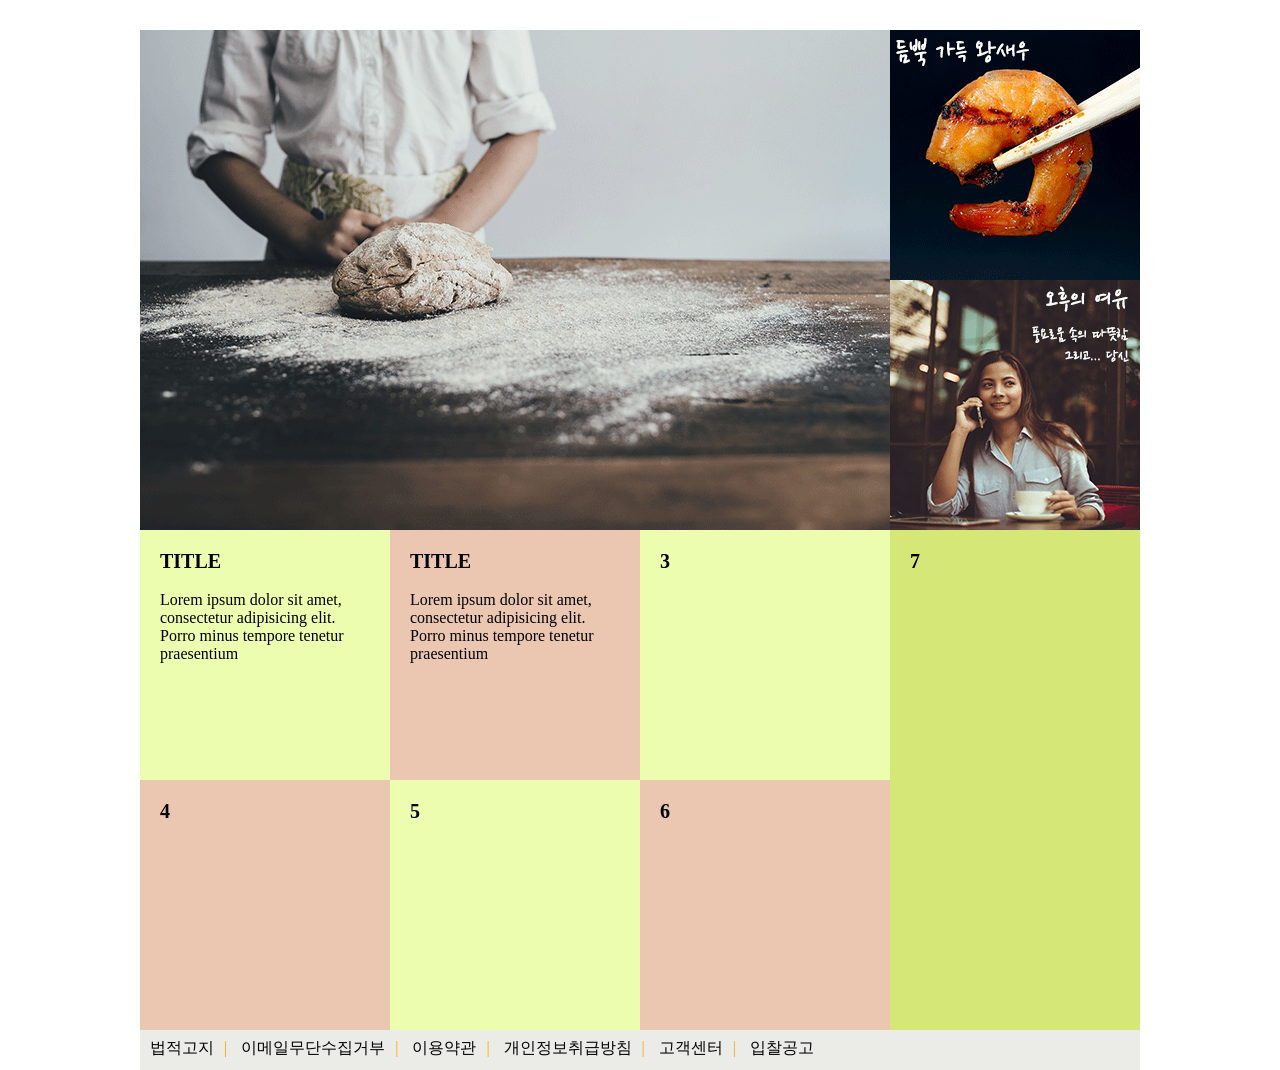
==== about.html @ 524897dc "5.30:다음작업떄  이미지 위 블록 겹치는 방법과 텍스트와 이미지 나란히 올때 텍스트 중앙 높이 배치하는 법 알아보기" ====
<!DOCTYPE html>
<html lang="ko">
<head>
    <meta charset="UTF-8">
    <meta name="viewport" content="width=device-width, initial-scale=1.0">
    <title>About</title>
    <link rel="stylesheet" type="text/css" href="./about.css">
</head>
<body>
    <div id="About">
        <div id="top">
            <img id='chef_about' src="image/chef_about.png" alt="">
            <!-- <div id="explain">
                    <p id="explain_pgh">
                        <span>GLOBAL<br>BUSINESS</span><br><br>
                        Lorem ipsum dolor sit amet, consectetur adipisicing elit. 
                        Porro minus tempore tenetur praesentium
                    </p>
                </div> -->
            <img id='right1' src="image/right1.png" alt="">
            <img src="image/right2.png" alt="">
        </div>
        <div id="box_all">

            <div id="boxs">
                <div class="box">
                    <p class="explain_pgh">
                        <span>TITLE</span><br><br>
                        Lorem ipsum dolor sit amet, consectetur adipisicing elit. 
                        Porro minus tempore tenetur praesentium
                    </p>
                </div>
                <div class="box">
                    <p class="explain_pgh">
                        <span>TITLE</span><br><br>
                        Lorem ipsum dolor sit amet, consectetur adipisicing elit. 
                        Porro minus tempore tenetur praesentium
                    </p>
                </div>

                <div class="box">
                    <p class="explain_pgh"><span>3</span></p>
                </div>

                <div class="box">
                    <p class="explain_pgh"><span>4</span></p>
                </div>

                <div class="box">
                    <p class="explain_pgh"><span>5</span></p>
                </div>

                <div class="box">
                    <p class="explain_pgh"><span>6</span><br><br></p>
                </div>
            </div>

            <div id="long_box">
                <p><span>7</span></p>
            </div>
        </div>

        <div id="footer">
            <ul>
                <li>법적고지</li><span>|</span>
                <li>이메일무단수집거부</li><span>|</span>
                <li>이용약관</li><span>|</span>
                <li>개인정보취급방침</li><span>|</span>
                <li>고객센터</li><span>|</span>
                <li>입찰공고</li>
            </ul>
        </div>
    </div>
</body>
</html>
---- about.css ----
body {margin: 0;}

#About {margin-top: 30px;}

#About > div {margin-left: auto; margin-right: auto;}

#top {width: 1000px; height: 500px;}

#chef_about, #right1, #explain{float: left;}

#explain{
    width: 250px; height: 250px; 
    display: inline-block; background-color: aquamarine;
}




.explain_pgh {
    width: 210px; height: 210px;
    margin: 20px;
}

.explain_pgh > span {font-weight: bold; font-size: 20px;}




#box_all { width: 1000px; height: 500px;}

#boxs {width: 750px; height: 500px; float: left;}

#boxs > div, #long_box {float:left;}

#boxs > div:nth-child(2n-1) { background-color: #ecfdaf;}

#boxs > div:nth-child(2n) { background-color: #ebc6b1;}

#long_box {
    width: 250px; height: 500px;
    background-color: #d5e877;
}

#long_box > p {margin: 20px;}

#long_box > p > span {font-weight: bold; font-size: 20px;}


#footer {
    width: 1000px; height: 40px;
    background-color: #ebece8;
    overflow: hidden;
}

#footer>ul {
    margin:0px; padding:0px; margin-top: 8px;
}

#footer>ul>li {
    display: inline-block;
    margin-left: 10px; margin-right: 10px;
}

#footer span{
    color: orange;
}
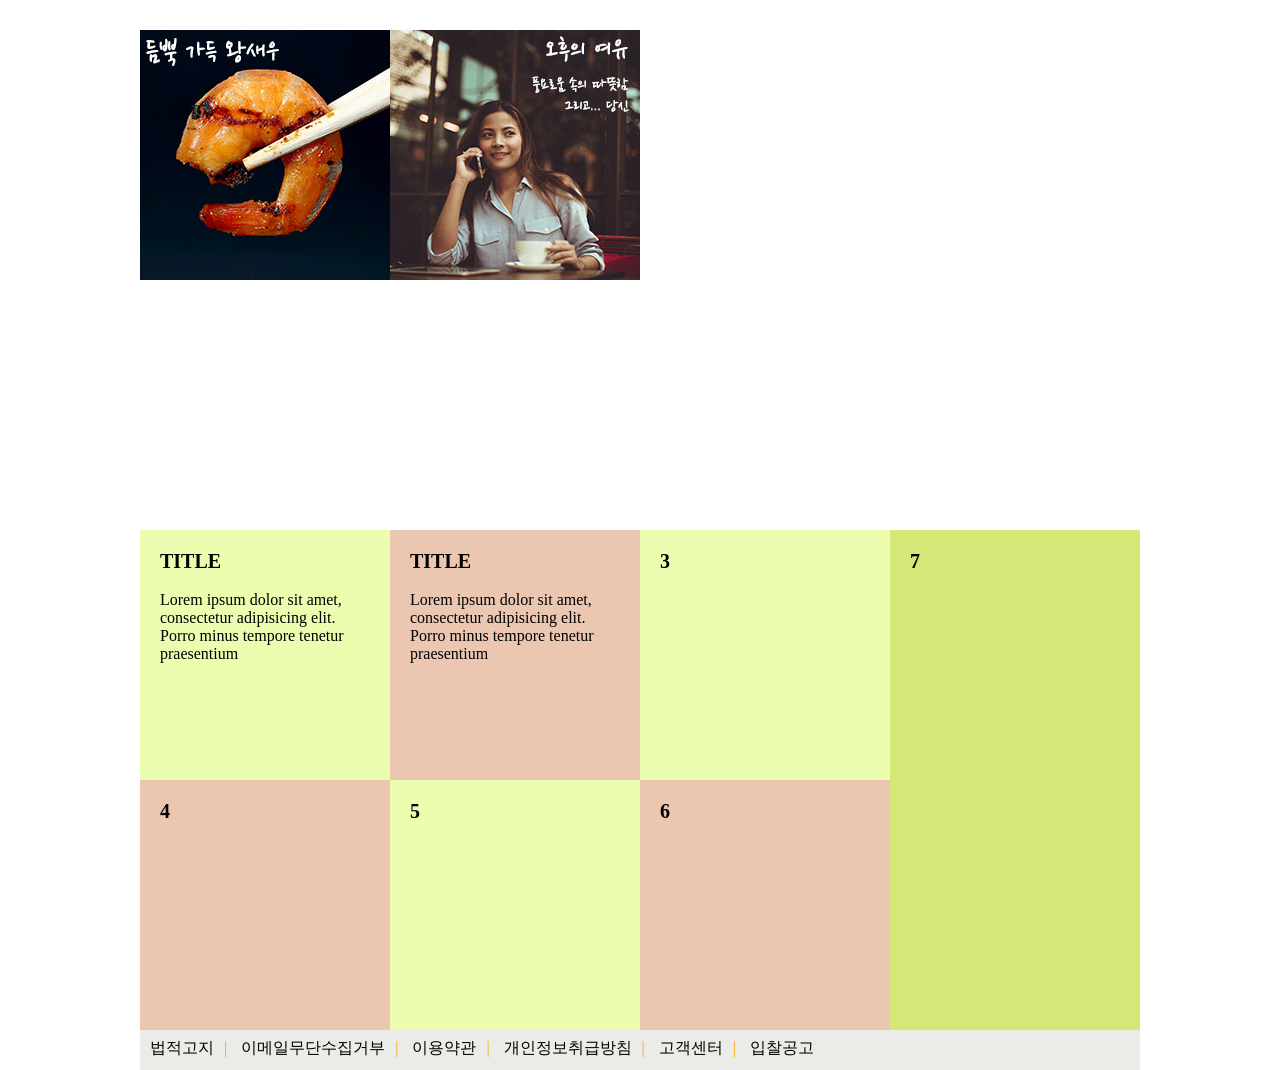
==== commit d2776ae3: "7.14-1" ====
--- a/about.html
+++ b/about.html
@@ -9,14 +9,9 @@
 <body>
     <div id="About">
         <div id="top">
-            <img id='chef_about' src="image/chef_about.png" alt="">
-            <!-- <div id="explain">
-                    <p id="explain_pgh">
-                        <span>GLOBAL<br>BUSINESS</span><br><br>
-                        Lorem ipsum dolor sit amet, consectetur adipisicing elit. 
-                        Porro minus tempore tenetur praesentium
-                    </p>
-                </div> -->
+            <div id="chef_about">
+                <div></div>
+            </div>
             <img id='right1' src="image/right1.png" alt="">
             <img src="image/right2.png" alt="">
         </div>
--- a/about.css
+++ b/about.css
@@ -1,40 +1,57 @@
-body {margin: 0;}
+body {
+    margin: 0;
+}
 
-#About {margin-top: 30px;}
+#About {
+    margin-top: 30px;
+}
 
-#About > div {margin-left: auto; margin-right: auto;}
+#About > div {
+    margin-left: auto; margin-right: auto;
+}
 
-#top {width: 1000px; height: 500px;}
+#top {
+    width: 1000px; height: 500px;
+}
 
-#chef_about, #right1, #explain{float: left;}
+#chef_about, #right1, #explain{
+    float: left;
+}
 
 #explain{
     width: 250px; height: 250px; 
     display: inline-block; background-color: aquamarine;
 }
 
-
-
-
 .explain_pgh {
     width: 210px; height: 210px;
     margin: 20px;
 }
 
-.explain_pgh > span {font-weight: bold; font-size: 20px;}
+.explain_pgh > span {
+    font-weight: bold; font-size: 20px;
+}
 
 
+#box_all { 
+    width: 1000px; height: 500px;
+}
 
+#boxs {
+    width: 750px; height: 500px; float: left;
+}
 
-#box_all { width: 1000px; height: 500px;}
+#boxs > div, #long_box {
+    float:left;
+}
 
-#boxs {width: 750px; height: 500px; float: left;}
+#boxs > div:nth-child(2n-1) { 
+    background-color: #ecfdaf;
+}
 
-#boxs > div, #long_box {float:left;}
-
-#boxs > div:nth-child(2n-1) { background-color: #ecfdaf;}
-
-#boxs > div:nth-child(2n) { background-color: #ebc6b1;}
+#boxs > div:nth-child(2n) { 
+    background-color: #ebc6b1;
+}
 
 #long_box {
     width: 250px; height: 500px;
@@ -63,7 +80,4 @@
 
 #footer span{
     color: orange;
-}
-
-
-
+}
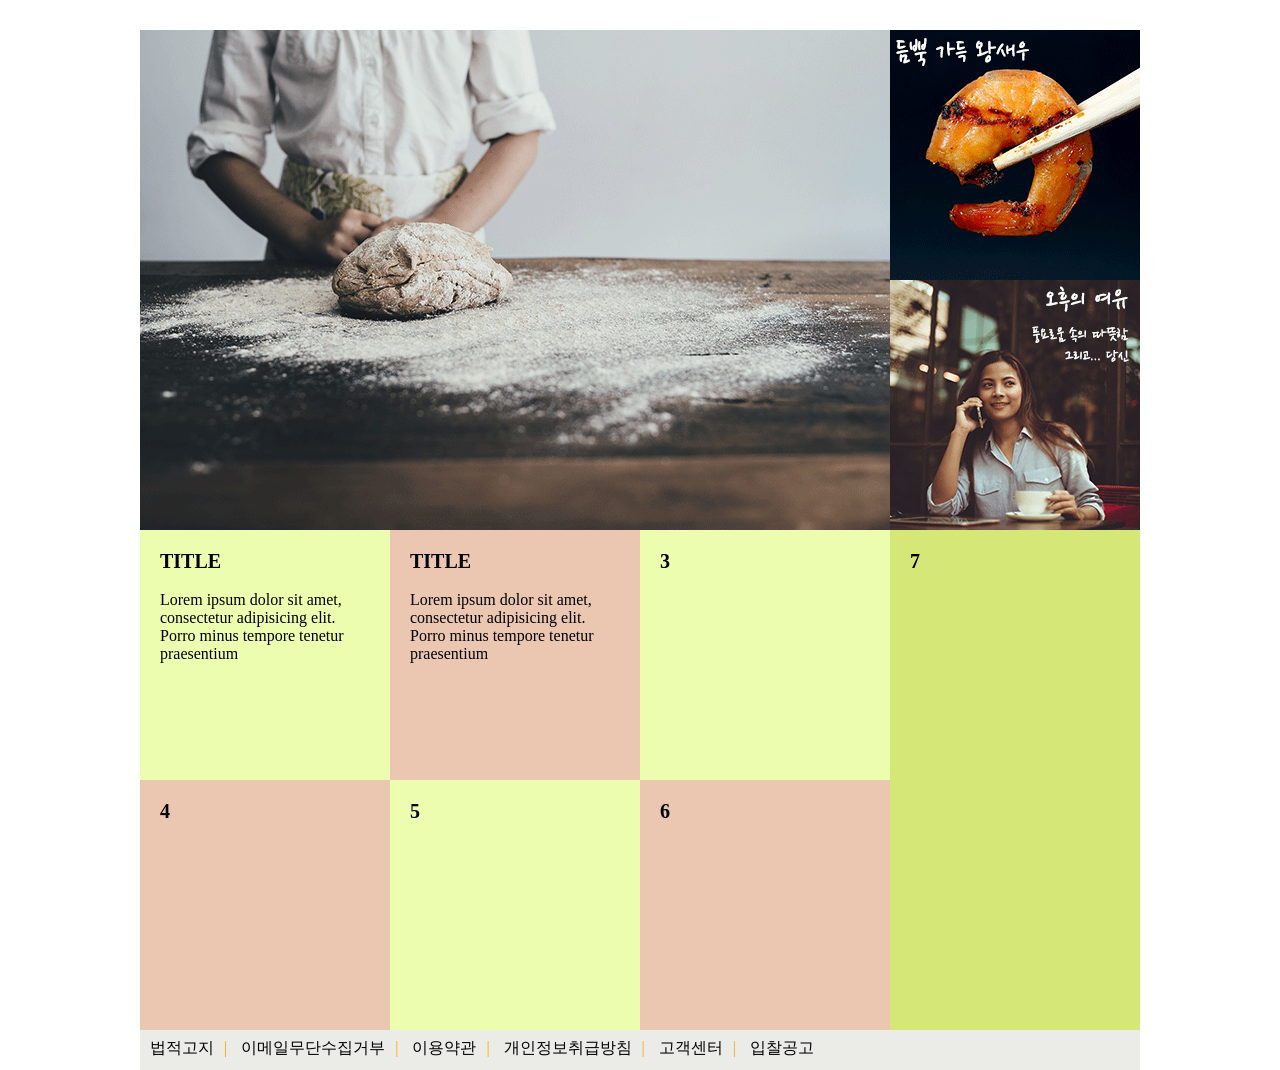
==== commit 58b34b70: "7.15-1" ====
--- a/about.html
+++ b/about.html
@@ -1,70 +1,70 @@
 <!DOCTYPE html>
 <html lang="ko">
+
 <head>
     <meta charset="UTF-8">
     <meta name="viewport" content="width=device-width, initial-scale=1.0">
     <title>About</title>
     <link rel="stylesheet" type="text/css" href="./about.css">
 </head>
+
 <body>
-    <div id="About">
-        <div id="top">
-            <div id="chef_about">
-                <div></div>
+    <div class="top">
+        <div class="chef_about">
+            <img src="image/chef_about.png" alt="">   
+            <div class="explain"></div> 
+        </div>
+        <img class='right1' src="image/right1.png" alt="">
+        <img src="image/right2.png" alt="">
+    </div>
+
+    <div class="box_all">
+        <div class="boxs">
+            <div class="box">
+                <p class="explain_pgh">
+                    <span>TITLE</span><br><br>
+                    Lorem ipsum dolor sit amet, consectetur adipisicing elit.
+                    Porro minus tempore tenetur praesentium
+                </p>
             </div>
-            <img id='right1' src="image/right1.png" alt="">
-            <img src="image/right2.png" alt="">
-        </div>
-        <div id="box_all">
-
-            <div id="boxs">
-                <div class="box">
-                    <p class="explain_pgh">
-                        <span>TITLE</span><br><br>
-                        Lorem ipsum dolor sit amet, consectetur adipisicing elit. 
-                        Porro minus tempore tenetur praesentium
-                    </p>
-                </div>
-                <div class="box">
-                    <p class="explain_pgh">
-                        <span>TITLE</span><br><br>
-                        Lorem ipsum dolor sit amet, consectetur adipisicing elit. 
-                        Porro minus tempore tenetur praesentium
-                    </p>
-                </div>
-
-                <div class="box">
-                    <p class="explain_pgh"><span>3</span></p>
-                </div>
-
-                <div class="box">
-                    <p class="explain_pgh"><span>4</span></p>
-                </div>
-
-                <div class="box">
-                    <p class="explain_pgh"><span>5</span></p>
-                </div>
-
-                <div class="box">
-                    <p class="explain_pgh"><span>6</span><br><br></p>
-                </div>
+            <div class="box">
+                <p class="explain_pgh">
+                    <span>TITLE</span><br><br>
+                    Lorem ipsum dolor sit amet, consectetur adipisicing elit.
+                    Porro minus tempore tenetur praesentium
+                </p>
+            </div>
+            <div class="box">
+                <p class="explain_pgh"><span>3</span></p>
             </div>
 
-            <div id="long_box">
-                <p><span>7</span></p>
+            <div class="box">
+                <p class="explain_pgh"><span>4</span></p>
+            </div>
+
+            <div class="box">
+                <p class="explain_pgh"><span>5</span></p>
+            </div>
+
+            <div class="box">
+                <p class="explain_pgh"><span>6</span><br><br></p>
             </div>
         </div>
-
-        <div id="footer">
-            <ul>
-                <li>법적고지</li><span>|</span>
-                <li>이메일무단수집거부</li><span>|</span>
-                <li>이용약관</li><span>|</span>
-                <li>개인정보취급방침</li><span>|</span>
-                <li>고객센터</li><span>|</span>
-                <li>입찰공고</li>
-            </ul>
+        <div class="long_box">
+            <p><span>7</span></p>
         </div>
     </div>
+
+    <div class="footer">
+        <ul>
+            <li>법적고지</li><span>|</span>
+            <li>이메일무단수집거부</li><span>|</span>
+            <li>이용약관</li><span>|</span>
+            <li>개인정보취급방침</li><span>|</span>
+            <li>고객센터</li><span>|</span>
+            <li>입찰공고</li>
+        </ul>
+    </div>
 </body>
+
 </html>
--- a/about.css
+++ b/about.css
@@ -2,82 +2,96 @@
     margin: 0;
 }
 
-#About {
-    margin-top: 30px;
+body>div {
+    margin: 0 auto;
 }
 
-#About > div {
-    margin-left: auto; margin-right: auto;
+.top {
+    width: 1000px; 
+    height: 500px;
+    margin-top: 30px;
+    overflow: hidden;
 }
 
-#top {
-    width: 1000px; height: 500px;
-}
-
-#chef_about, #right1, #explain{
+.top>.chef_about, .top>.right1{
     float: left;
 }
 
-#explain{
-    width: 250px; height: 250px; 
-    display: inline-block; background-color: aquamarine;
+.top>.chef_about>.explain{
+    width: 250px; 
+    height: 250px;
+    /* display: inline-block; */
+    background-color: aqua;
 }
 
-.explain_pgh {
-    width: 210px; height: 210px;
+.box_all { 
+    width: 1000px;
+    height: 500px;
+}
+
+.box_all>.boxs {
+    width: 750px; 
+    height: 500px; 
+    float: left;
+}
+
+.box_all>.boxs>.box, .box_all>.long_box {
+    float:left;
+}
+
+.box_all>.boxs > div:nth-child(2n-1) { 
+    background-color: #ecfdaf;
+}
+
+.box_all>.boxs > div:nth-child(2n) { 
+    background-color: #ebc6b1;
+}
+
+.box_all>.long_box {
+    width: 250px; 
+    height: 500px;
+    background-color: #d5e877;
+}
+
+.box_all>.long_box > p {
     margin: 20px;
 }
 
-.explain_pgh > span {
-    font-weight: bold; font-size: 20px;
+.box_all>.long_box > p > span {
+    font-weight: bold; 
+    font-size: 20px;
 }
 
-
-#box_all { 
-    width: 1000px; height: 500px;
+.box_all>.boxs>.box>.explain_pgh {
+    width: 210px; 
+    height: 210px;
+    margin: 20px;
 }
 
-#boxs {
-    width: 750px; height: 500px; float: left;
+.box_all>.boxs>.box>.explain_pgh>span {
+    font-weight: bold; 
+    font-size: 20px;
 }
 
-#boxs > div, #long_box {
-    float:left;
-}
-
-#boxs > div:nth-child(2n-1) { 
-    background-color: #ecfdaf;
-}
-
-#boxs > div:nth-child(2n) { 
-    background-color: #ebc6b1;
-}
-
-#long_box {
-    width: 250px; height: 500px;
-    background-color: #d5e877;
-}
-
-#long_box > p {margin: 20px;}
-
-#long_box > p > span {font-weight: bold; font-size: 20px;}
-
-
-#footer {
-    width: 1000px; height: 40px;
+.footer {
+    width: 1000px; 
+    height: 40px;
     background-color: #ebece8;
     overflow: hidden;
 }
 
-#footer>ul {
-    margin:0px; padding:0px; margin-top: 8px;
+.footer>ul {
+    margin:0px; 
+    padding:0px; 
+    margin-top: 8px;
 }
 
-#footer>ul>li {
+.footer>ul>li {
     display: inline-block;
-    margin-left: 10px; margin-right: 10px;
+    margin-left: 10px; 
+    margin-right: 10px;
 }
 
-#footer span{
+.footer span{
     color: orange;
 }
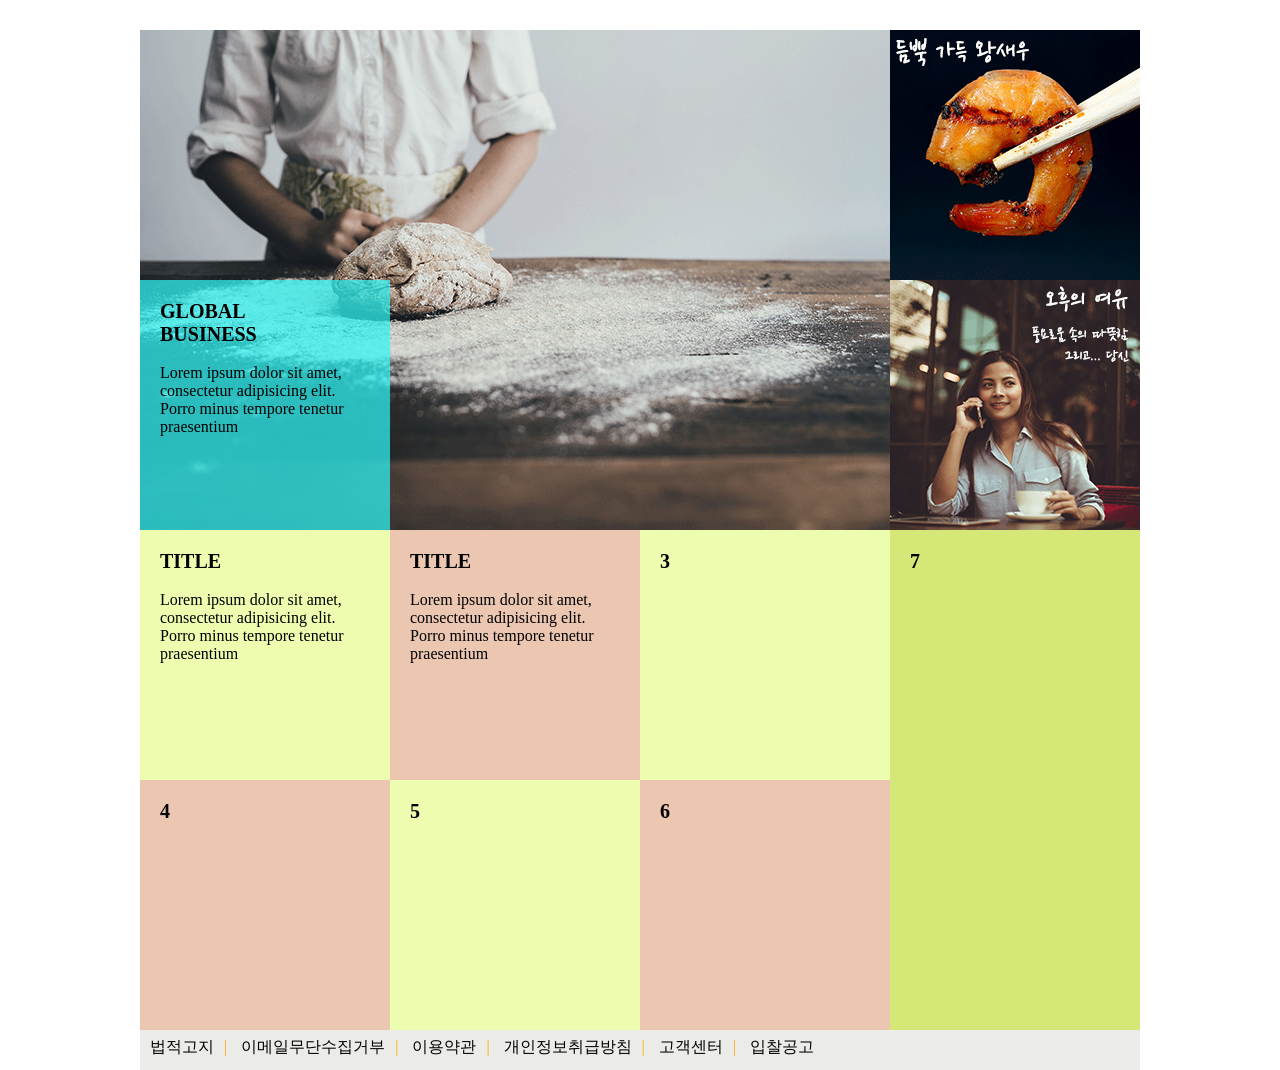
==== commit 68fc16d9: "26.8.4" ====
--- a/about.html
+++ b/about.html
@@ -11,47 +11,64 @@
 <body>
     <div class="top">
         <div class="chef_about">
-            <img src="image/chef_about.png" alt="">   
-            <div class="explain"></div> 
+            <div class="explain">
+                <p class="explain_pgh">
+                    <span class="title">GLOBAL<br>BUSINESS</span><br><br>
+                    Lorem ipsum dolor sit amet, consectetur adipisicing elit.
+                    Porro minus tempore tenetur praesentium
+                </p>
+            </div> 
         </div>
-        <img class='right1' src="image/right1.png" alt="">
-        <img src="image/right2.png" alt="">
+        <div class="side_boxs">
+            <img class='side_box1' src="image/right1.png" alt="">
+            <img class='side_box2' src="image/right2.png" alt="">
+        </div>
     </div>
 
     <div class="box_all">
         <div class="boxs">
             <div class="box">
                 <p class="explain_pgh">
-                    <span>TITLE</span><br><br>
+                    <span class="title">TITLE</span><br><br>
                     Lorem ipsum dolor sit amet, consectetur adipisicing elit.
                     Porro minus tempore tenetur praesentium
                 </p>
             </div>
             <div class="box">
                 <p class="explain_pgh">
-                    <span>TITLE</span><br><br>
+                    <span class="title">TITLE</span><br><br>
                     Lorem ipsum dolor sit amet, consectetur adipisicing elit.
                     Porro minus tempore tenetur praesentium
                 </p>
             </div>
             <div class="box">
-                <p class="explain_pgh"><span>3</span></p>
+                <p class="explain_pgh">
+                    <span class="title">3</span>
+                </p>
             </div>
 
             <div class="box">
-                <p class="explain_pgh"><span>4</span></p>
+                <p class="explain_pgh">
+                    <span class="title">4</span>
+                </p>
             </div>
 
             <div class="box">
-                <p class="explain_pgh"><span>5</span></p>
+                <p class="explain_pgh">
+                    <span class="title">5</span>
+                </p>
             </div>
 
             <div class="box">
-                <p class="explain_pgh"><span>6</span><br><br></p>
+                <p class="explain_pgh">
+                    <span class="title">6</span>
+                </p>
             </div>
         </div>
         <div class="long_box">
-            <p><span>7</span></p>
+            <p class="explain_pgh">
+                <span class="title">7</span>
+            </p>
         </div>
     </div>
 
--- a/about.css
+++ b/about.css
@@ -10,18 +10,38 @@
     width: 1000px; 
     height: 500px;
     margin-top: 30px;
-    overflow: hidden;
 }
 
-.top>.chef_about, .top>.right1{
+.top>.chef_about{
+    width: 750px;
+    height: 500px;
+    background-image: url('image/chef_about.png');
     float: left;
 }
 
 .top>.chef_about>.explain{
     width: 250px; 
     height: 250px;
-    /* display: inline-block; */
-    background-color: aqua;
+    background-color: rgba(47, 249, 249, 0.715);
+    margin-top: 250px;
+}
+
+.top>.chef_about>.explain>.explain_pgh,
+.box_all>.boxs>.box>.explain_pgh{
+    width: 210px; 
+    height: 210px;
+    padding: 20px;
+    margin: 0;
+}
+
+.top>.side_boxs {
+    width: 250px;
+    height: 500px;
+    float: left;
+}
+
+.top>.side_boxs>.side_box1, .top>.side_boxs>.side_box2{
+    display: block;
 }
 
 .box_all { 
@@ -31,12 +51,14 @@
 
 .box_all>.boxs {
     width: 750px; 
-    height: 500px; 
-    float: left;
+    height: 500px;
+    float: left; 
 }
 
-.box_all>.boxs>.box, .box_all>.long_box {
-    float:left;
+.box_all>.boxs>.box{
+    width: 250px;
+    height: 250px;
+    float: left;
 }
 
 .box_all>.boxs > div:nth-child(2n-1) { 
@@ -51,24 +73,19 @@
     width: 250px; 
     height: 500px;
     background-color: #d5e877;
+    float: left;
 }
 
-.box_all>.long_box > p {
-    margin: 20px;
+.box_all>.long_box >.explain_pgh {
+    width: 210px;
+    height: 460px;
+    padding: 20px;
+    margin: 0;
 }
 
-.box_all>.long_box > p > span {
-    font-weight: bold; 
-    font-size: 20px;
-}
-
-.box_all>.boxs>.box>.explain_pgh {
-    width: 210px; 
-    height: 210px;
-    margin: 20px;
-}
-
-.box_all>.boxs>.box>.explain_pgh>span {
+.top>.chef_about>.explain>.explain_pgh>.title,
+.box_all>.boxs>.box>.explain_pgh>.title,
+.box_all>.long_box > p >.title{
     font-weight: bold; 
     font-size: 20px;
 }
@@ -77,19 +94,16 @@
     width: 1000px; 
     height: 40px;
     background-color: #ebece8;
-    overflow: hidden;
 }
 
 .footer>ul {
-    margin:0px; 
-    padding:0px; 
-    margin-top: 8px;
+    margin: 0px; 
+    padding: 7px 0; 
 }
 
 .footer>ul>li {
     display: inline-block;
-    margin-left: 10px; 
-    margin-right: 10px;
+    margin: 0 10px; 
 }
 
 .footer span{
